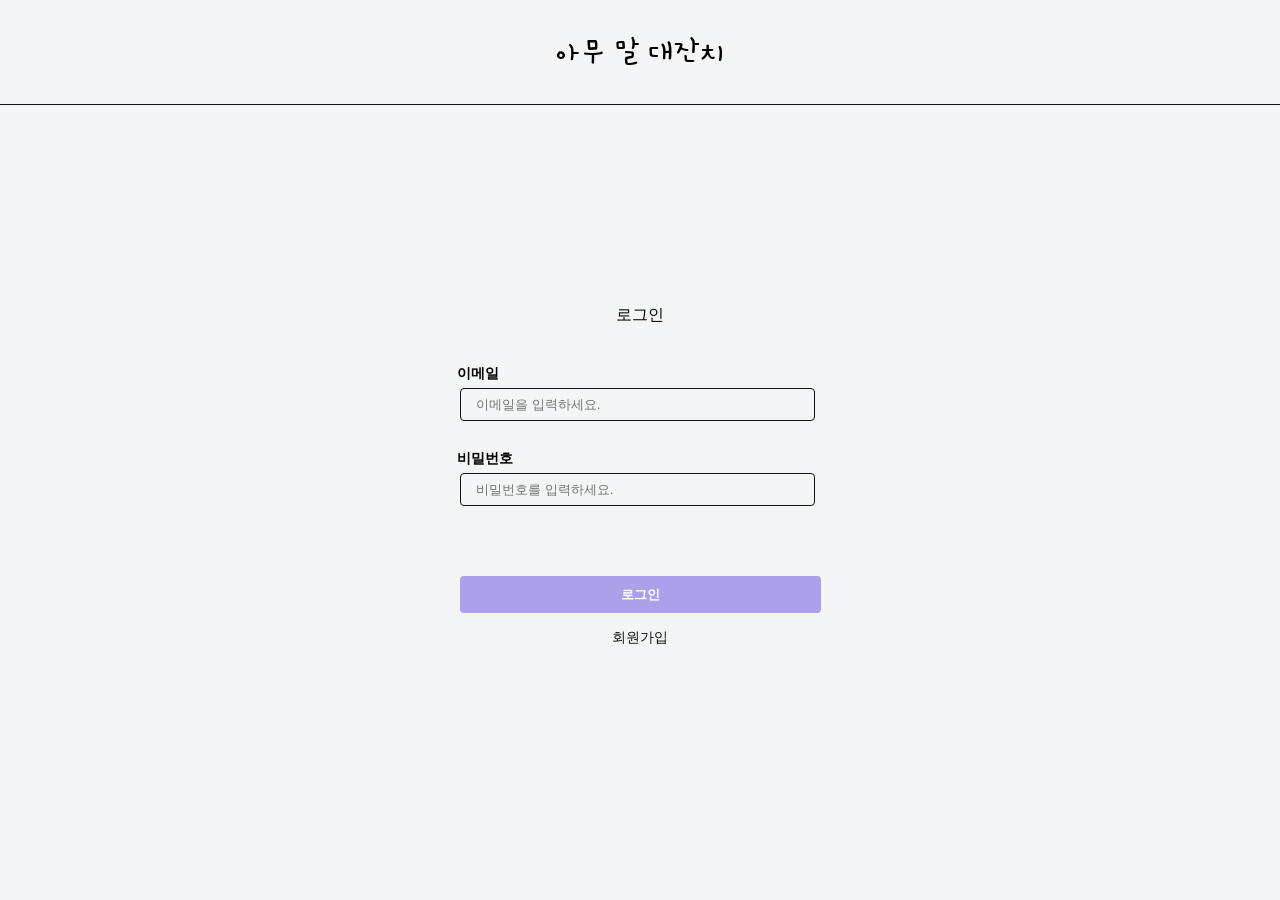
==== login.html @ 402fb1ce "feat: html구조수정" ====
<!DOCTYPE html>
<html lang="ko">
  <head>
    <meta charset="UTF-8" />
    <meta name="viewport" content="width=device-width, initial-scale=1.0" />
    <title>login</title>
    <link rel="stylesheet" href="./css/login.css" />
    <style>
      @import url("https://fonts.googleapis.com/css2?family=Chiron+Hei+HK:ital,wght@0,200..900;1,200..900&family=Dongle&family=Gamja+Flower&family=Hi+Melody&family=Nanum+Gothic&family=Noto+Sans+KR:wght@100..900&family=Oswald:wght@200..700&display=swap");
    </style>
  </head>
  <body>
    <header id="main_header">
      <p id="header_title">아무 말 대잔치</p>
    </header>
    <p id="login_title">로그인</p>
    <div id="login_container">
      <form id="login_form">
        <p class="email_label">이메일</p>
        <input
          type="email"
          id="username"
          name="username"
          placeholder="이메일을 입력하세요."
          required
          aria-label="이메일"
        />
        <br />
        <p class="password_label">비밀번호</p>
        <input
          type="password"
          id="password"
          name="password"
          placeholder="비밀번호를 입력하세요."
          required
          aria-label="비밀번호"
        />
        <br />
      </form>
      <button type="submit" id="login_button">로그인</button>
      <a href="회원가입" id="signup_link">회원가입</a>
    </div>
  </body>
</html>
---- css/login.css ----
body {
  margin: 0;
  background-color: #f4f5f7;
  font-family: "Pretendard", sans-serif;
}

#main_header {
  width: 100%;
  height: 104px;
  background-color: #f4f5f7;
  border-bottom: 1px solid #121212;
  display: flex;
  align-items: center;
  justify-content: center;
  position: relative;
}

#header_title {
  position: absolute;
  left: 50%;
  transform: translateX(-50%);
  font-family: "Gamja Flower";
  font-size: 32px;
  font-weight: 500;
  margin: 0;
}

#login_title {
  /* 텍스트 가운데 정렬 */
  width: 100%;
  text-align: center;
  margin-top: 200px;
  margin-bottom: 40px;
}

#login_form {
  width: 392px;
  height: 198px;
  /* border: 1px solid #121212; */
  margin: auto;
  border-radius: 4px;
}

.email_label {
  font-size: 14px;
  font-weight: 500;
  line-height: 100%;
  margin-bottom: 8px;
  padding-left: 13px;
  font-weight: bold;
  margin-top: 25px;
}
.password_label {
  font-size: 14px;
  font-weight: 500;
  line-height: 100%;
  margin-bottom: 8px;
  padding-left: 13px;
  font-weight: bold;
}

#username,
#password {
  width: calc(100% - 30px);
  max-width: 355px;
  height: 33px;
  border: 1px solid #121212;
  margin-bottom: 16px;
  padding: 0 15px; /* 양쪽 15px 여유 */
  margin-left: 16px;
  background-color: #f4f5f7;
  border-radius: 4px;
  box-sizing: border-box; /* padding 포함해서 너비 계산 */
}

#login_button {
  width: 361px;
  height: 37px;
  background-color: #aca0eb;
  display: block;
  margin: 12px auto 0;
  border: none;
  color: white;
  border-radius: 4px;
  font-weight: bold;
}

#signup_link {
  display: block;
  text-align: center;
  margin-top: 16px;
  color: #121212;
  text-decoration: none;
  font-size: 14px;
}
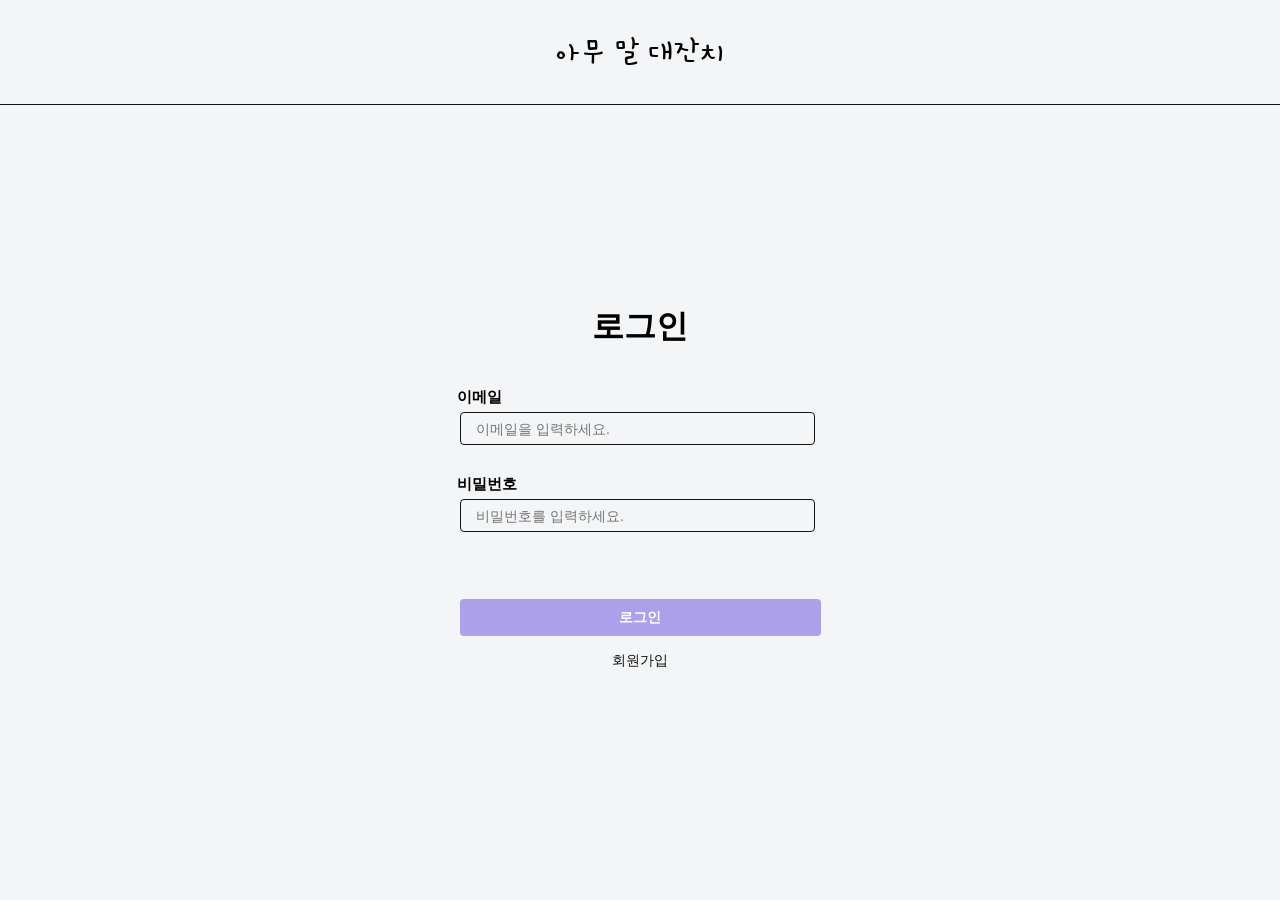
==== commit f51aa32b: "feat: 모든 페이지 헤더&프로필 이미지 구조 맞추기" ====
--- a/login.html
+++ b/login.html
@@ -35,10 +35,12 @@
           required
           aria-label="비밀번호"
         />
+        <p id="helper_text"></p>
         <br />
       </form>
       <button type="submit" id="login_button">로그인</button>
       <a href="회원가입" id="signup_link">회원가입</a>
     </div>
   </body>
+  <script src="./js/login.js"></script>
 </html>
--- a/css/login.css
+++ b/css/login.css
@@ -21,7 +21,7 @@
   transform: translateX(-50%);
   font-family: "Gamja Flower";
   font-size: 32px;
-  font-weight: 500;
+  font-weight: 300;
   margin: 0;
 }
 
@@ -31,6 +31,8 @@
   text-align: center;
   margin-top: 200px;
   margin-bottom: 40px;
+  font-size: 32px;
+  font-weight: bold;
 }
 
 #login_form {
@@ -42,8 +44,8 @@
 }
 
 .email_label {
-  font-size: 14px;
-  font-weight: 500;
+  font-size: 15px;
+  font-weight: 700;
   line-height: 100%;
   margin-bottom: 8px;
   padding-left: 13px;
@@ -51,8 +53,8 @@
   margin-top: 25px;
 }
 .password_label {
-  font-size: 14px;
-  font-weight: 500;
+  font-size: 15px;
+  font-weight: 700;
   line-height: 100%;
   margin-bottom: 8px;
   padding-left: 13px;
@@ -71,6 +73,15 @@
   background-color: #f4f5f7;
   border-radius: 4px;
   box-sizing: border-box; /* padding 포함해서 너비 계산 */
+  font-size: 14px;
+}
+
+#helper_text {
+  font-size: 12px;
+  color: #ff0000;
+  margin-top: -5px;
+  margin-bottom: 12px;
+  margin-left: 16px;
 }
 
 #login_button {
@@ -83,6 +94,8 @@
   color: white;
   border-radius: 4px;
   font-weight: bold;
+  font-size: 14px;
+  cursor: pointer;
 }
 
 #signup_link {
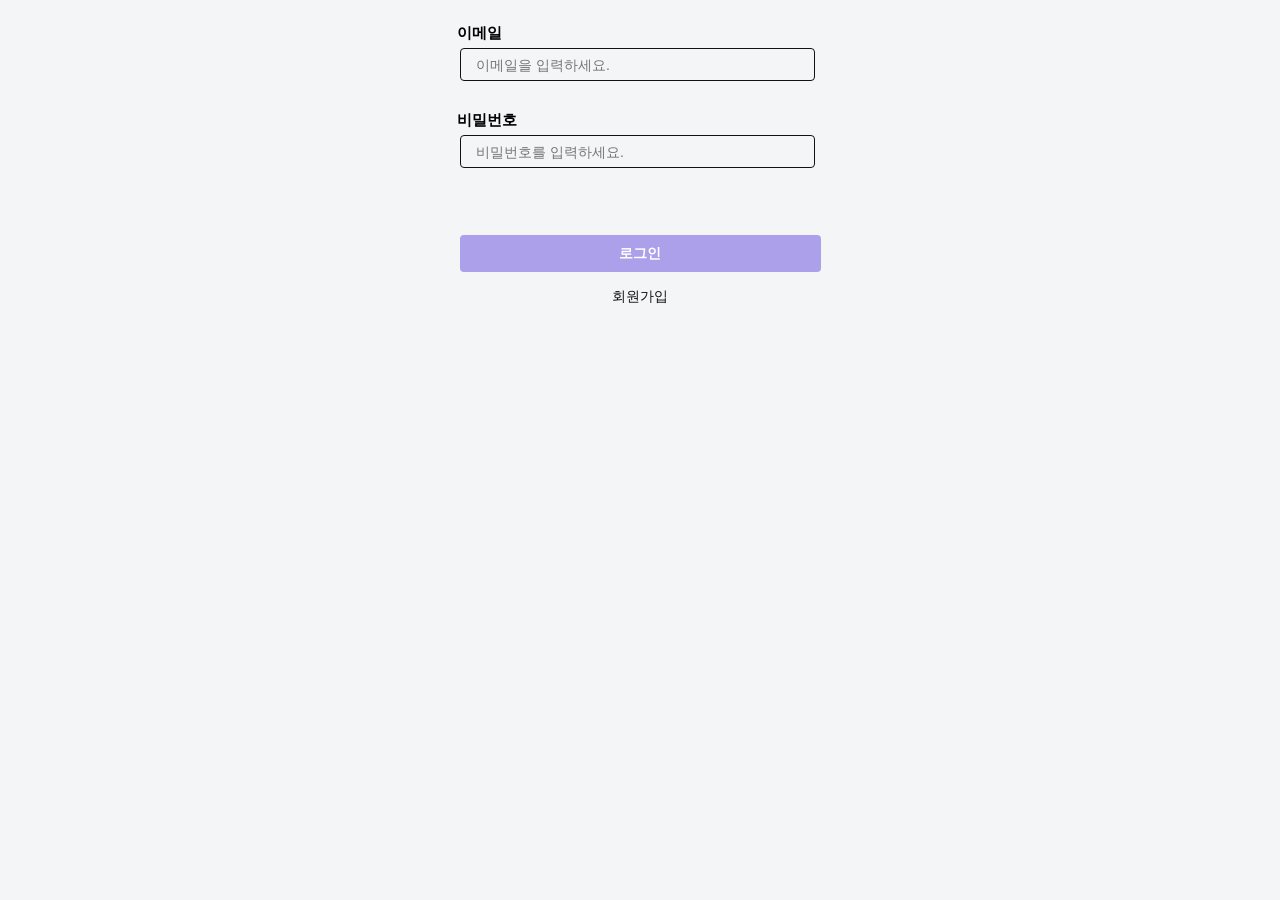
==== commit 3cf93876: "feat: 로그인 html 구조 수정" ====
--- a/login.html
+++ b/login.html
@@ -10,10 +10,10 @@
     </style>
   </head>
   <body>
-    <header id="main_header">
+    <!-- <header id="main_header">
       <p id="header_title">아무 말 대잔치</p>
-    </header>
-    <p id="login_title">로그인</p>
+    </header> -->
+    <!-- <p id="login_title">Login</p> -->
     <div id="login_container">
       <form id="login_form">
         <p class="email_label">이메일</p>
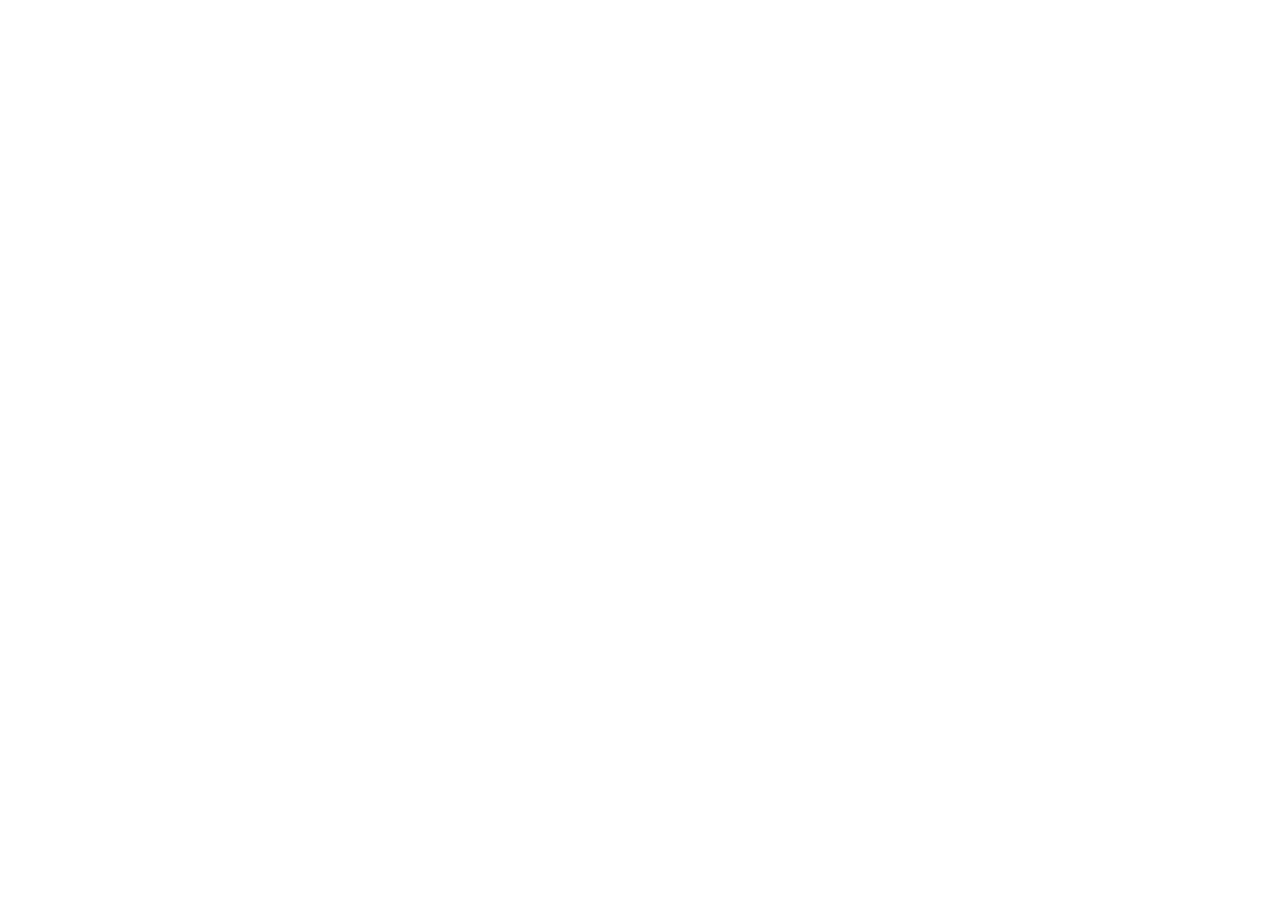
==== commit 9a7c06ab: "feat: 로그인 login_virtual DOM 연결" ====
--- a/login.html
+++ b/login.html
@@ -15,7 +15,7 @@
     </header> -->
     <!-- <p id="login_title">Login</p> -->
     <div id="login_container">
-      <form id="login_form">
+      <!-- <form id="login_form">
         <p class="email_label">이메일</p>
         <input
           type="email"
@@ -39,8 +39,9 @@
         <br />
       </form>
       <button type="submit" id="login_button">로그인</button>
-      <a href="회원가입" id="signup_link">회원가입</a>
+      <a href="회원가입" id="signup_link">회원가입</a> -->
     </div>
   </body>
-  <script src="./js/login.js"></script>
+  <!-- <script src="./js/login.js"></script> -->
+  <script src="js/login_virtual.js"></script>
 </html>
--- a/css/login.css
+++ b/css/login.css
@@ -1,18 +1,15 @@
 body {
   margin: 0;
-  background-color: #f4f5f7;
   font-family: "Pretendard", sans-serif;
-}
+  background-color: #fff;
+  color: #121212;
 
-#main_header {
-  width: 100%;
-  height: 104px;
-  background-color: #f4f5f7;
-  border-bottom: 1px solid #121212;
+  /* 화면 중앙 배치 */
   display: flex;
-  align-items: center;
-  justify-content: center;
-  position: relative;
+  justify-content: center; /* 수평 가운데 */
+  align-items: center; /* 수직 가운데 추가 */
+  min-height: 100vh; /* 화면 전체 높이 기준 */
+  flex-direction: column;
 }
 
 #header_title {
@@ -29,54 +26,50 @@
   /* 텍스트 가운데 정렬 */
   width: 100%;
   text-align: center;
-  margin-top: 200px;
+  /* margin-top: 50px; */
   margin-bottom: 40px;
   font-size: 32px;
   font-weight: bold;
 }
 
+/* ✅ 폼 전체 중앙 정렬 */
 #login_form {
-  width: 392px;
-  height: 198px;
-  /* border: 1px solid #121212; */
-  margin: auto;
-  border-radius: 4px;
+  width: 360px;
+  margin: 0 auto;
+  display: flex;
+  flex-direction: column;
+  align-items: flex-start;
+  box-sizing: border-box;
 }
 
-.email_label {
+/* ✅ 라벨 스타일 */
+.email_label,
+.password_label {
+  width: 100%;
   font-size: 15px;
   font-weight: 700;
-  line-height: 100%;
   margin-bottom: 8px;
-  padding-left: 13px;
-  font-weight: bold;
-  margin-top: 25px;
-}
-.password_label {
-  font-size: 15px;
-  font-weight: 700;
-  line-height: 100%;
-  margin-bottom: 8px;
-  padding-left: 13px;
-  font-weight: bold;
 }
 
 #username,
 #password {
-  width: calc(100% - 30px);
+  width: 100%;
   max-width: 355px;
-  height: 33px;
-  border: 1px solid #121212;
-  margin-bottom: 16px;
-  padding: 0 15px; /* 양쪽 15px 여유 */
-  margin-left: 16px;
-  background-color: #f4f5f7;
-  border-radius: 4px;
-  box-sizing: border-box; /* padding 포함해서 너비 계산 */
+  height: 40px;
+  border: none; /* ✅ 네모 테두리 제거 */
+  border-bottom: 1px solid #ddd;
+  margin-bottom: 20px;
+  padding: 0 5px;
+  background-color: transparent; /* ✅ 배경 투명 */
+  box-sizing: border-box;
   font-size: 14px;
+  outline: none; /* ✅ 포커스 시 기본 파란 테두리 제거 */
+  transition: all 0.2s ease;
+  padding: 0 15px;
 }
 
 #helper_text {
+  width: 100%;
   font-size: 12px;
   color: #ff0000;
   margin-top: -5px;
@@ -87,11 +80,11 @@
 #login_button {
   width: 361px;
   height: 37px;
-  background-color: #aca0eb;
+  background-color: #dcdbe3;
   display: block;
   margin: 12px auto 0;
   border: none;
-  color: white;
+  color: #fff;
   border-radius: 4px;
   font-weight: bold;
   font-size: 14px;
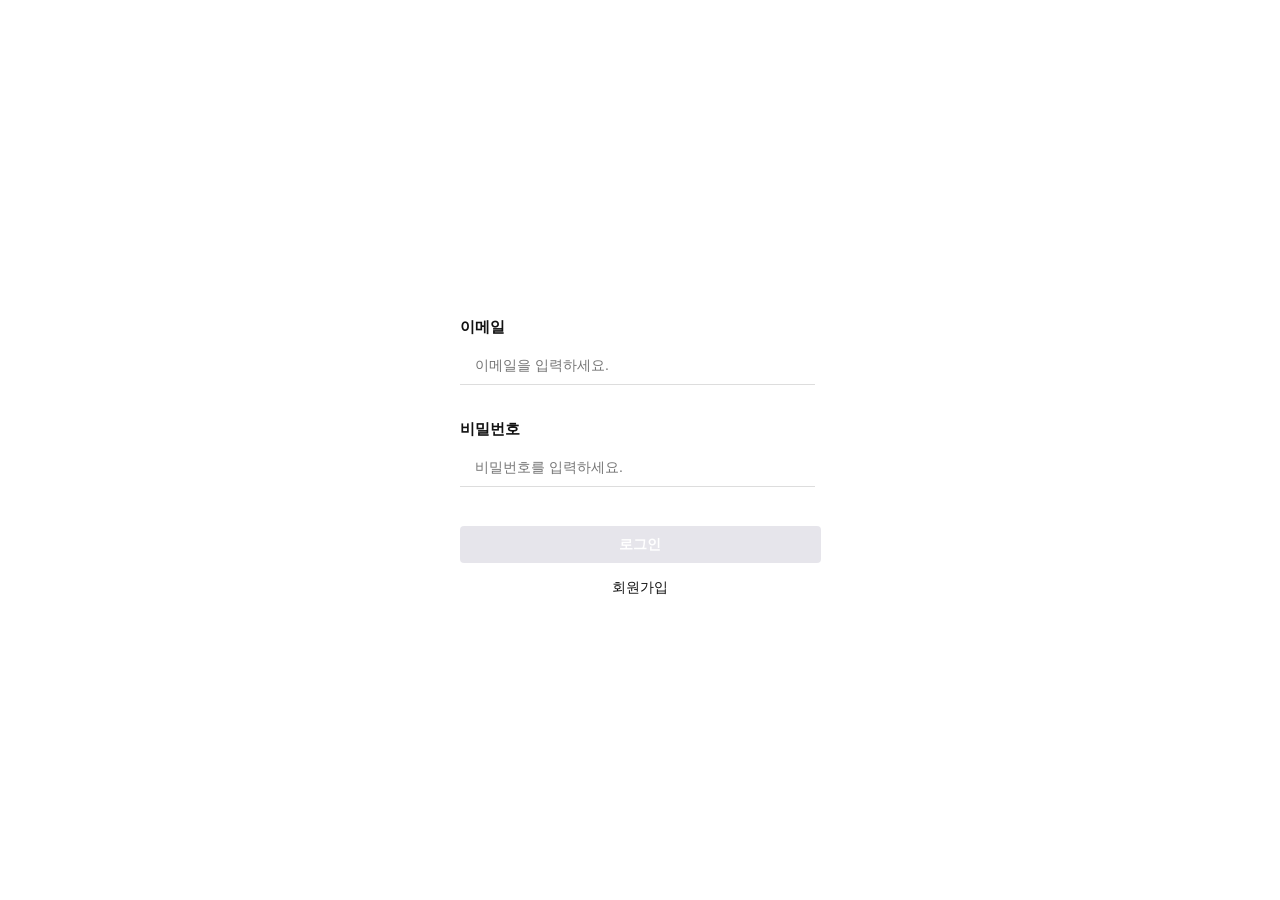
==== commit d9afa6c8: "style: 주석 처리된 코드 정리" ====
--- a/login.html
+++ b/login.html
@@ -10,38 +10,7 @@
     </style>
   </head>
   <body>
-    <!-- <header id="main_header">
-      <p id="header_title">아무 말 대잔치</p>
-    </header> -->
-    <!-- <p id="login_title">Login</p> -->
-    <div id="login_container">
-      <!-- <form id="login_form">
-        <p class="email_label">이메일</p>
-        <input
-          type="email"
-          id="username"
-          name="username"
-          placeholder="이메일을 입력하세요."
-          required
-          aria-label="이메일"
-        />
-        <br />
-        <p class="password_label">비밀번호</p>
-        <input
-          type="password"
-          id="password"
-          name="password"
-          placeholder="비밀번호를 입력하세요."
-          required
-          aria-label="비밀번호"
-        />
-        <p id="helper_text"></p>
-        <br />
-      </form>
-      <button type="submit" id="login_button">로그인</button>
-      <a href="회원가입" id="signup_link">회원가입</a> -->
-    </div>
+    <div id="login_container"></div>
   </body>
-  <!-- <script src="./js/login.js"></script> -->
-  <script src="js/login_virtual.js"></script>
+  <script type="module" src="js/v-dom/login_virtual.js"></script>
 </html>
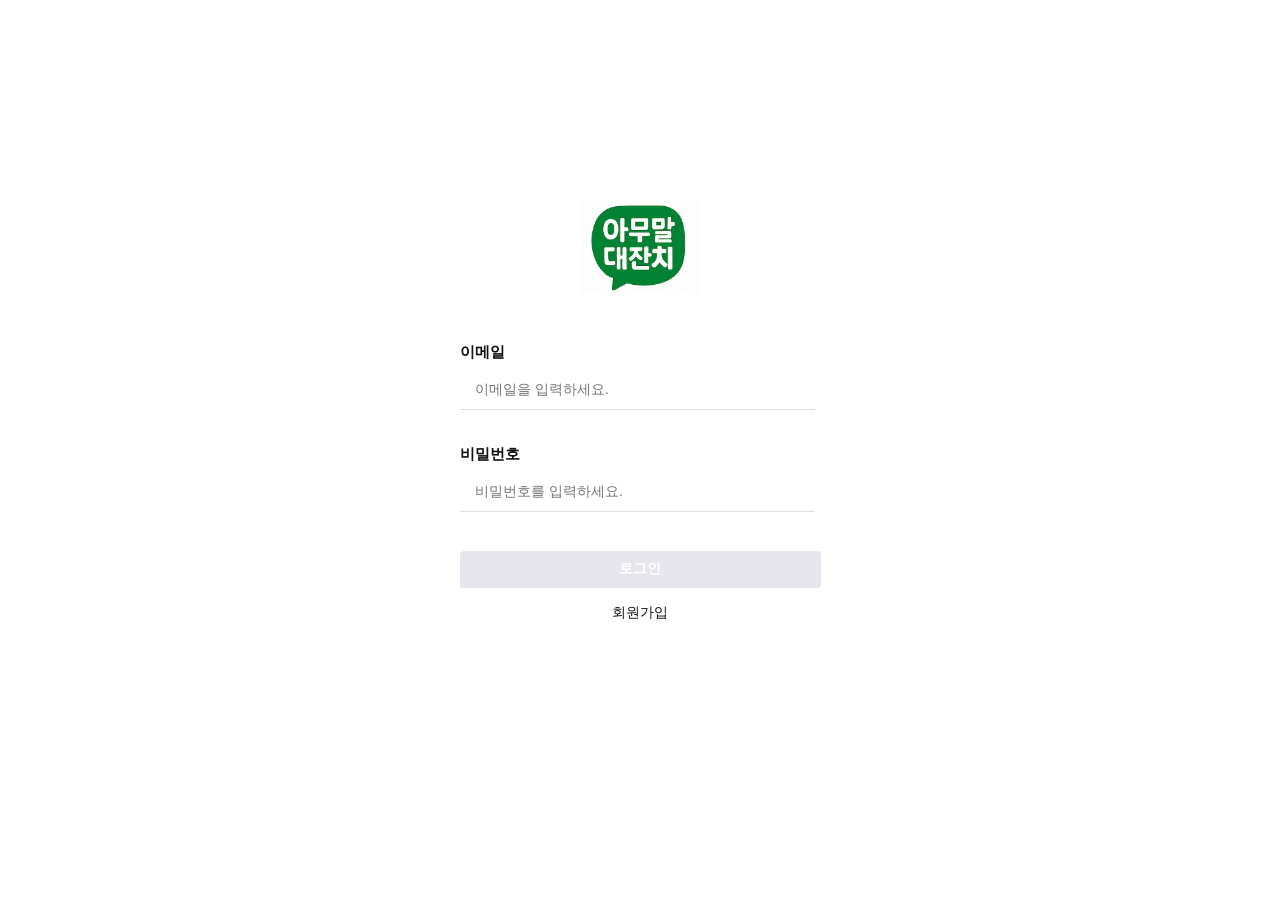
==== commit 11ce4bed: "feat: 로그인 로고 추가" ====
--- a/login.html
+++ b/login.html
@@ -10,6 +10,9 @@
     </style>
   </head>
   <body>
+    <div id="logo_wrapper">
+      <img src="./img/logo4.png" alt="아무 말 대잔치 로고" id="login_logo" />
+    </div>
     <div id="login_container"></div>
   </body>
   <script type="module" src="js/v-dom/login_virtual.js"></script>
--- a/css/login.css
+++ b/css/login.css
@@ -4,22 +4,20 @@
   background-color: #fff;
   color: #121212;
 
-  /* 화면 중앙 배치 */
   display: flex;
-  justify-content: center; /* 수평 가운데 */
-  align-items: center; /* 수직 가운데 추가 */
-  min-height: 100vh; /* 화면 전체 높이 기준 */
   flex-direction: column;
+  align-items: center;
+  justify-content: flex-start; /* 중앙 → 위쪽 배치 */
+  padding-top: 200px; /* 🔥 원하는 만큼 위로 붙이기 */
 }
 
-#header_title {
-  position: absolute;
-  left: 50%;
-  transform: translateX(-50%);
-  font-family: "Gamja Flower";
-  font-size: 32px;
-  font-weight: 300;
-  margin: 0;
+#logo_wrapper {
+  margin-bottom: 30px; /* 로고와 로그인 박스 사이 간격 */
+}
+
+#login_logo {
+  width: 120px; /* 원하는 크기로 조정 가능 */
+  height: auto;
 }
 
 #login_title {
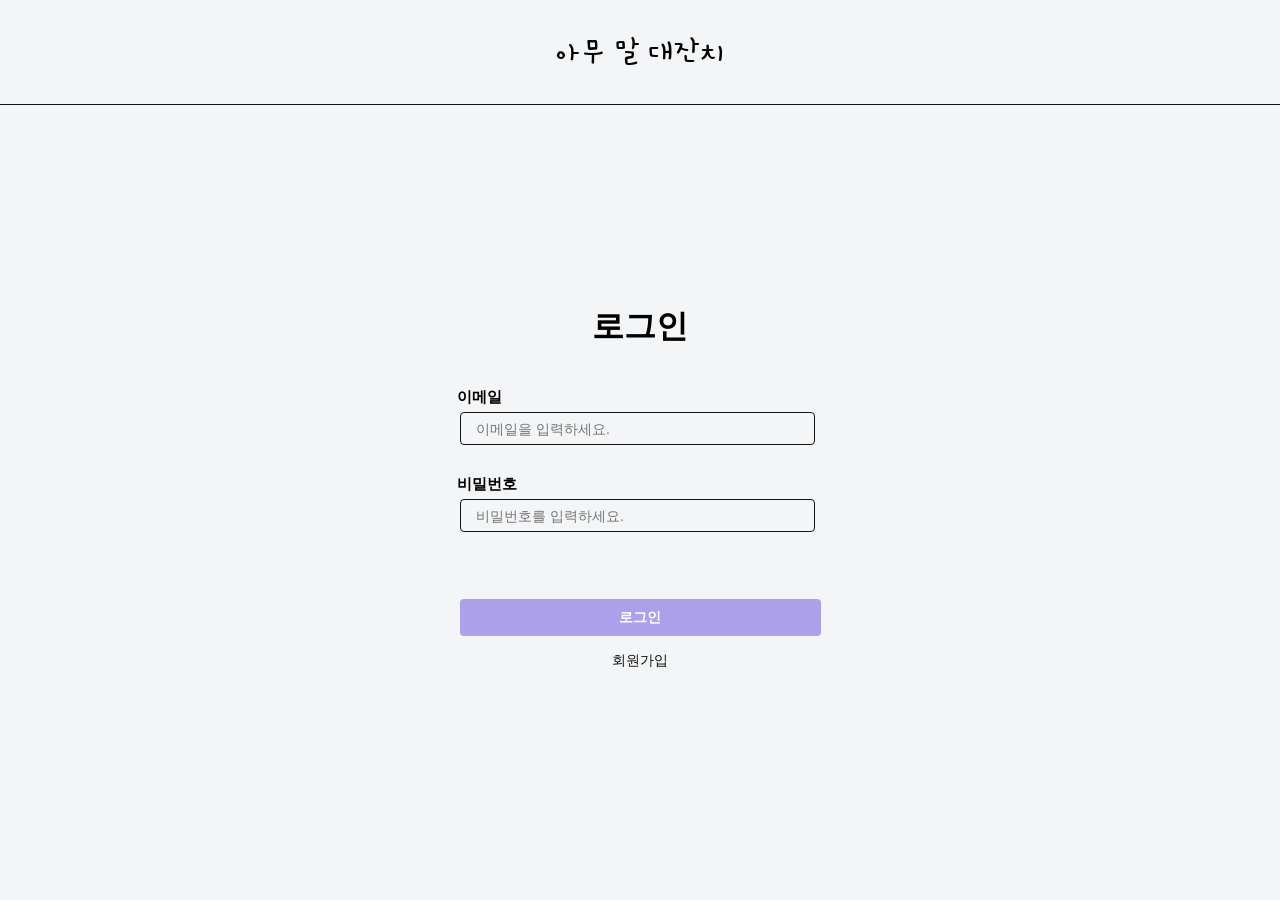
==== commit dd5869a9: "Revert "Feature/week 10"" ====
--- a/login.html
+++ b/login.html
@@ -10,10 +10,37 @@
     </style>
   </head>
   <body>
-    <div id="logo_wrapper">
-      <img src="./img/logo4.png" alt="아무 말 대잔치 로고" id="login_logo" />
+    <header id="main_header">
+      <p id="header_title">아무 말 대잔치</p>
+    </header>
+    <p id="login_title">로그인</p>
+    <div id="login_container">
+      <form id="login_form">
+        <p class="email_label">이메일</p>
+        <input
+          type="email"
+          id="username"
+          name="username"
+          placeholder="이메일을 입력하세요."
+          required
+          aria-label="이메일"
+        />
+        <br />
+        <p class="password_label">비밀번호</p>
+        <input
+          type="password"
+          id="password"
+          name="password"
+          placeholder="비밀번호를 입력하세요."
+          required
+          aria-label="비밀번호"
+        />
+        <p id="helper_text"></p>
+        <br />
+      </form>
+      <button type="submit" id="login_button">로그인</button>
+      <a href="회원가입" id="signup_link">회원가입</a>
     </div>
-    <div id="login_container"></div>
   </body>
-  <script type="module" src="js/v-dom/login_virtual.js"></script>
+  <script src="./js/login.js"></script>
 </html>
--- a/css/login.css
+++ b/css/login.css
@@ -1,73 +1,82 @@
 body {
   margin: 0;
+  background-color: #f4f5f7;
   font-family: "Pretendard", sans-serif;
-  background-color: #fff;
-  color: #121212;
-
-  display: flex;
-  flex-direction: column;
-  align-items: center;
-  justify-content: flex-start; /* 중앙 → 위쪽 배치 */
-  padding-top: 200px; /* 🔥 원하는 만큼 위로 붙이기 */
 }
 
-#logo_wrapper {
-  margin-bottom: 30px; /* 로고와 로그인 박스 사이 간격 */
+#main_header {
+  width: 100%;
+  height: 104px;
+  background-color: #f4f5f7;
+  border-bottom: 1px solid #121212;
+  display: flex;
+  align-items: center;
+  justify-content: center;
+  position: relative;
 }
 
-#login_logo {
-  width: 120px; /* 원하는 크기로 조정 가능 */
-  height: auto;
+#header_title {
+  position: absolute;
+  left: 50%;
+  transform: translateX(-50%);
+  font-family: "Gamja Flower";
+  font-size: 32px;
+  font-weight: 300;
+  margin: 0;
 }
 
 #login_title {
   /* 텍스트 가운데 정렬 */
   width: 100%;
   text-align: center;
-  /* margin-top: 50px; */
+  margin-top: 200px;
   margin-bottom: 40px;
   font-size: 32px;
   font-weight: bold;
 }
 
-/* ✅ 폼 전체 중앙 정렬 */
 #login_form {
-  width: 360px;
-  margin: 0 auto;
-  display: flex;
-  flex-direction: column;
-  align-items: flex-start;
-  box-sizing: border-box;
+  width: 392px;
+  height: 198px;
+  /* border: 1px solid #121212; */
+  margin: auto;
+  border-radius: 4px;
 }
 
-/* ✅ 라벨 스타일 */
-.email_label,
-.password_label {
-  width: 100%;
+.email_label {
   font-size: 15px;
   font-weight: 700;
+  line-height: 100%;
   margin-bottom: 8px;
+  padding-left: 13px;
+  font-weight: bold;
+  margin-top: 25px;
+}
+.password_label {
+  font-size: 15px;
+  font-weight: 700;
+  line-height: 100%;
+  margin-bottom: 8px;
+  padding-left: 13px;
+  font-weight: bold;
 }
 
 #username,
 #password {
-  width: 100%;
+  width: calc(100% - 30px);
   max-width: 355px;
-  height: 40px;
-  border: none; /* ✅ 네모 테두리 제거 */
-  border-bottom: 1px solid #ddd;
-  margin-bottom: 20px;
-  padding: 0 5px;
-  background-color: transparent; /* ✅ 배경 투명 */
-  box-sizing: border-box;
+  height: 33px;
+  border: 1px solid #121212;
+  margin-bottom: 16px;
+  padding: 0 15px; /* 양쪽 15px 여유 */
+  margin-left: 16px;
+  background-color: #f4f5f7;
+  border-radius: 4px;
+  box-sizing: border-box; /* padding 포함해서 너비 계산 */
   font-size: 14px;
-  outline: none; /* ✅ 포커스 시 기본 파란 테두리 제거 */
-  transition: all 0.2s ease;
-  padding: 0 15px;
 }
 
 #helper_text {
-  width: 100%;
   font-size: 12px;
   color: #ff0000;
   margin-top: -5px;
@@ -78,11 +87,11 @@
 #login_button {
   width: 361px;
   height: 37px;
-  background-color: #dcdbe3;
+  background-color: #aca0eb;
   display: block;
   margin: 12px auto 0;
   border: none;
-  color: #fff;
+  color: white;
   border-radius: 4px;
   font-weight: bold;
   font-size: 14px;
